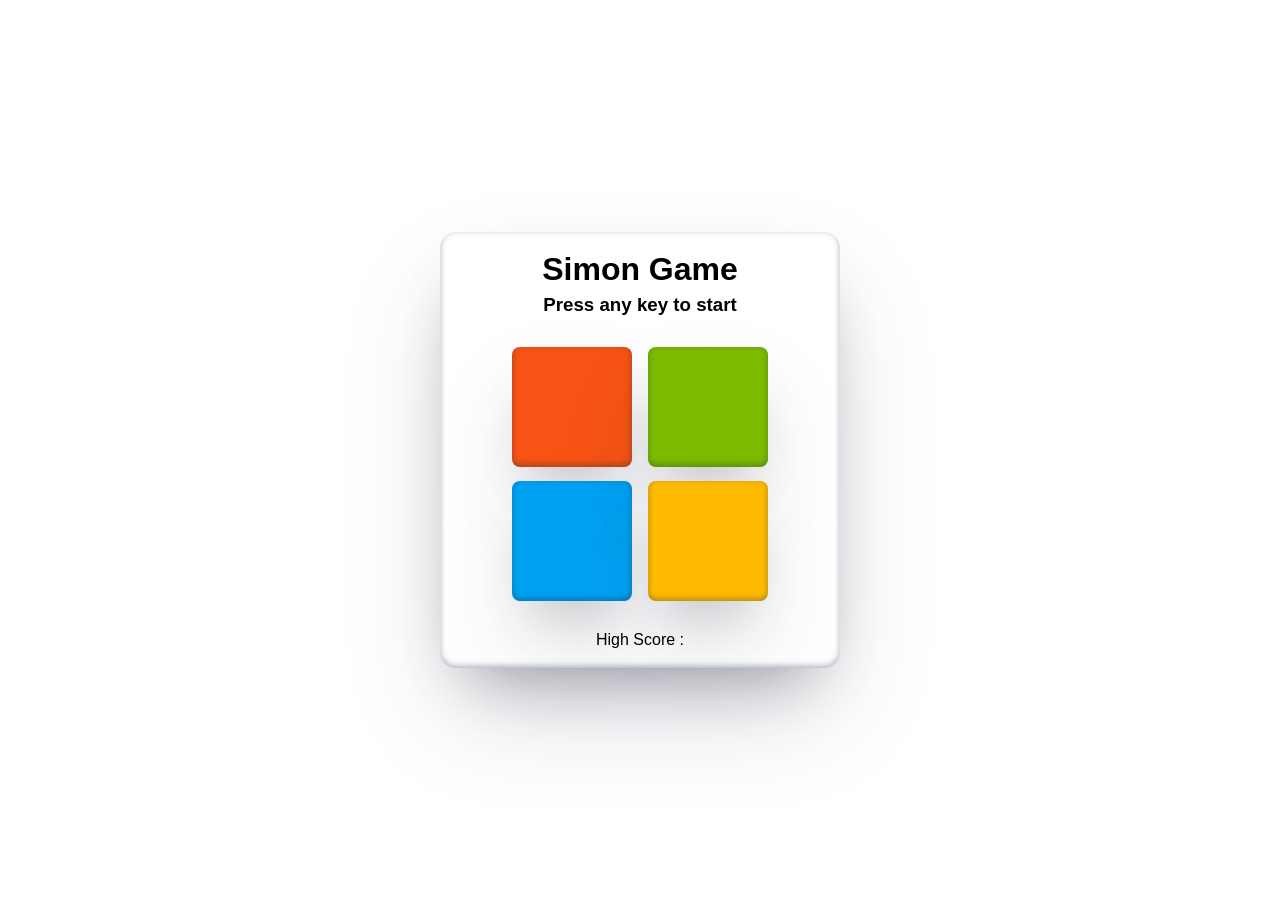
==== index.html @ a244450f "add local file" ====
<!DOCTYPE html>
<html lang="en">
  <head>
    <meta charset="UTF-8" />
    <meta name="viewport" content="width=device-width, initial-scale=1.0" />
    <title>Simon Game</title>
    <link rel="shortcut icon" href="/assets/game.png" type="image/x-icon" />
    <link rel="stylesheet" href="simon_game.css" />
  </head>
  <body>

    <audio class="endSound" controls src="./assets/soundEndGame.mp3"></audio>
    <audio class="btnSound" controls src="./assets/tabsound.mp3"></audio>
    <audio class="sbtnSound" controls src="./assets/StartGame.mp3"></audio>

    <div class="container">
      <h1>Simon Game</h1>
      <h3>Press any key to start</h3>

      <div class="btn-container">

        <div class="line-one">
          <div class="btn red size" type="button" id="red"></div>
          <div class="btn blue size" type="button" id="blue"></div>
        </div>

        <div class="line-two">
          <div class="btn green size" type="button" id="green"></div>
          <div class="btn yellow size" type="button" id="yellow"></div>
        </div>
      </div>
    </div>
    <script src="simon_game.js"></script>
  </body>
</html>
---- simon_game.css ----
* {
  margin: 0;
  padding: 0;
  box-sizing: border-box;
}
body {
  font-family: Arial, Helvetica, sans-serif;
  height: 100vh;
  display: flex;
  justify-content: center;
  align-items: center;
}

.container {
  padding: 1.2rem;
  display: flex;
  flex-direction: column;
  align-items: center;
  box-shadow: rgba(50, 50, 93, 0.25) 0px 50px 100px -20px,
    rgba(0, 0, 0, 0.3) 0px 30px 60px -30px,
    rgba(10, 37, 64, 0.35) 0px -2px 6px 0px inset;
  width: 90%;
  max-width: 400px;
  border-radius: 1rem;
}
h1 {
  margin-bottom: 0.4rem;
}
.btn-container {
  display: flex;
  max-width: 100%;
  margin: 1rem auto;
}
.red {
  background-color: #f65314;
}
.green {
  background-color: #7cbb00;
}
.blue {
  background-color: #00a1f1;
}
.yellow {
  background-color: #ffbb00;
}
.size {
  box-shadow: rgba(50, 50, 93, 0.25) 0px 50px 100px -20px,
    rgba(0, 0, 0, 0.3) 0px 30px 60px -30px,
    rgba(10, 37, 64, 0.35) 0px -2px 6px 0px inset;
  width: 120px;
  height: 120px;
  margin: 0.9rem 0.5rem;
  cursor: pointer;
  border-radius: 0.5rem;
}

@media (max-width: 600px) {
  .container {
    width: 100%;
  }
}
h1 span {
  font-size: 12px;
}
h3 {
  text-align: center;
}
audio {
  display: none;
}

.flash {
  background-color: white;
  border: 1px solid black;
}
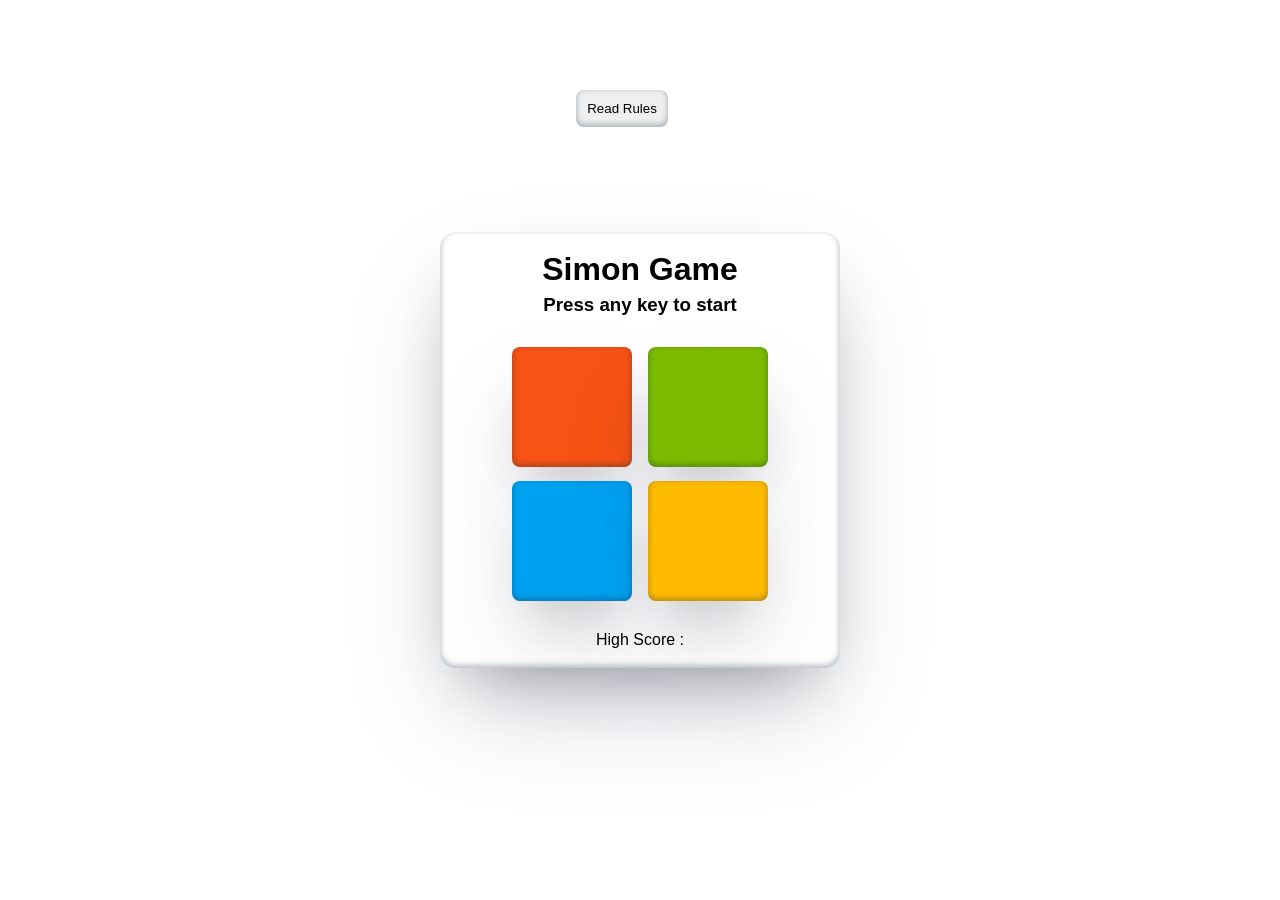
==== commit dab4c6be: "update file" ====
--- a/index.html
+++ b/index.html
@@ -8,7 +8,9 @@
     <link rel="stylesheet" href="simon_game.css" />
   </head>
   <body>
-
+    <form action="rule.html">
+      <button class="rules">Read Rules</button>
+    </form>
     <audio class="endSound" controls src="./assets/soundEndGame.mp3"></audio>
     <audio class="btnSound" controls src="./assets/tabsound.mp3"></audio>
     <audio class="sbtnSound" controls src="./assets/StartGame.mp3"></audio>
@@ -18,7 +20,6 @@
       <h3>Press any key to start</h3>
 
       <div class="btn-container">
-
         <div class="line-one">
           <div class="btn red size" type="button" id="red"></div>
           <div class="btn blue size" type="button" id="blue"></div>
--- a/simon_game.css
+++ b/simon_game.css
@@ -68,6 +68,18 @@
 audio {
   display: none;
 }
+.rules {
+  cursor: pointer;
+  position: fixed;
+  top: 10%;
+  left: 45%;
+  padding: 0.7rem;
+  border-radius: 0.5rem;
+  border: none;
+  box-shadow: rgba(50, 50, 93, 0.25) 0px 50px 100px -20px,
+    rgba(0, 0, 0, 0.3) 0px 30px 60px -30px,
+    rgba(10, 37, 64, 0.35) 0px -2px 6px 0px inset;
+}
 
 .flash {
   background-color: white;
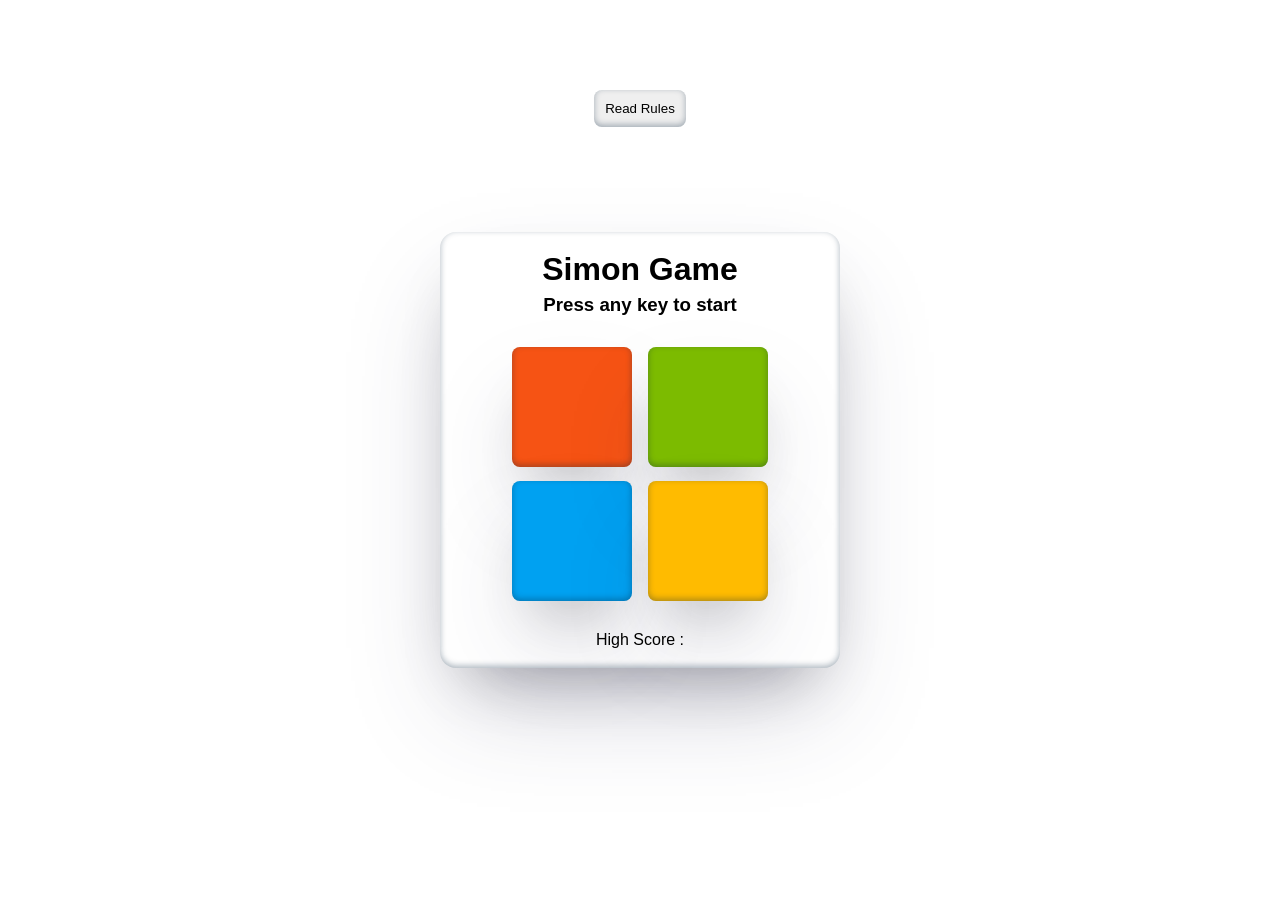
==== commit 07692753: "update file" ====
--- a/index.html
+++ b/index.html
@@ -16,8 +16,8 @@
     <audio class="sbtnSound" controls src="./assets/StartGame.mp3"></audio>
 
     <div class="container">
-      <h1>Simon Game</h1>
-      <h3>Press any key to start</h3>
+      <h1 class="heading">Simon Game</h1>
+      <h3 class="head3">Press any key to start</h3>
 
       <div class="btn-container">
         <div class="line-one">
--- a/simon_game.css
+++ b/simon_game.css
@@ -23,7 +23,7 @@
   max-width: 400px;
   border-radius: 1rem;
 }
-h1 {
+.heading {
   margin-bottom: 0.4rem;
 }
 .btn-container {
@@ -62,17 +62,18 @@
 h1 span {
   font-size: 12px;
 }
-h3 {
+.head3 {
   text-align: center;
 }
 audio {
   display: none;
 }
 .rules {
+  position: absolute;
+  left: 50%;
+  top: 10%;
+  transform: translateX(-50%);
   cursor: pointer;
-  position: fixed;
-  top: 10%;
-  left: 45%;
   padding: 0.7rem;
   border-radius: 0.5rem;
   border: none;
@@ -80,6 +81,27 @@
     rgba(0, 0, 0, 0.3) 0px 30px 60px -30px,
     rgba(10, 37, 64, 0.35) 0px -2px 6px 0px inset;
 }
+.rule-container {
+  position: absolute;
+  padding: 3.5rem;
+  /* text-align: center; */
+}
+@media (max-width:576px) {
+  .rul{
+    position: absolute;
+    top: .5rem;
+  }
+  
+}
+
+
+.head-des,
+.howTo {
+  margin: 1rem 0;
+}
+li {
+  margin-bottom: 0.5rem;
+}
 
 .flash {
   background-color: white;
